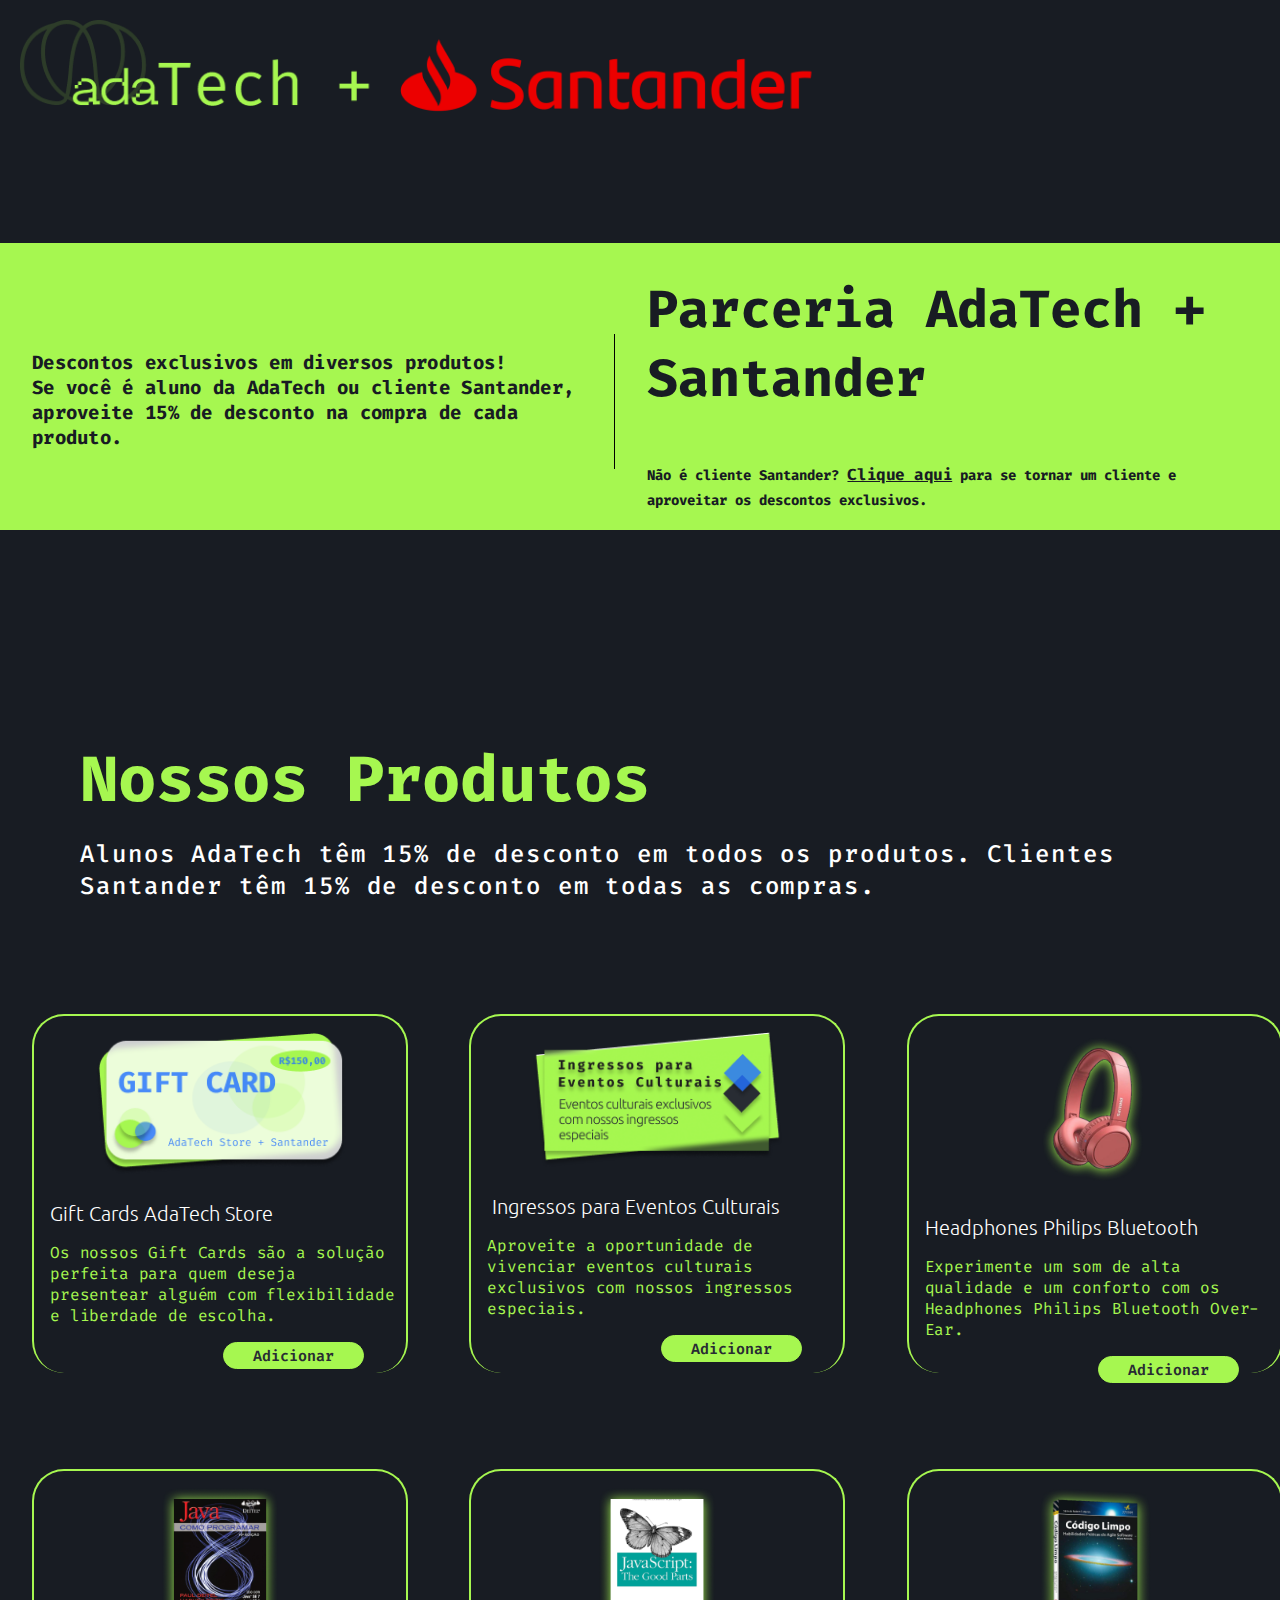
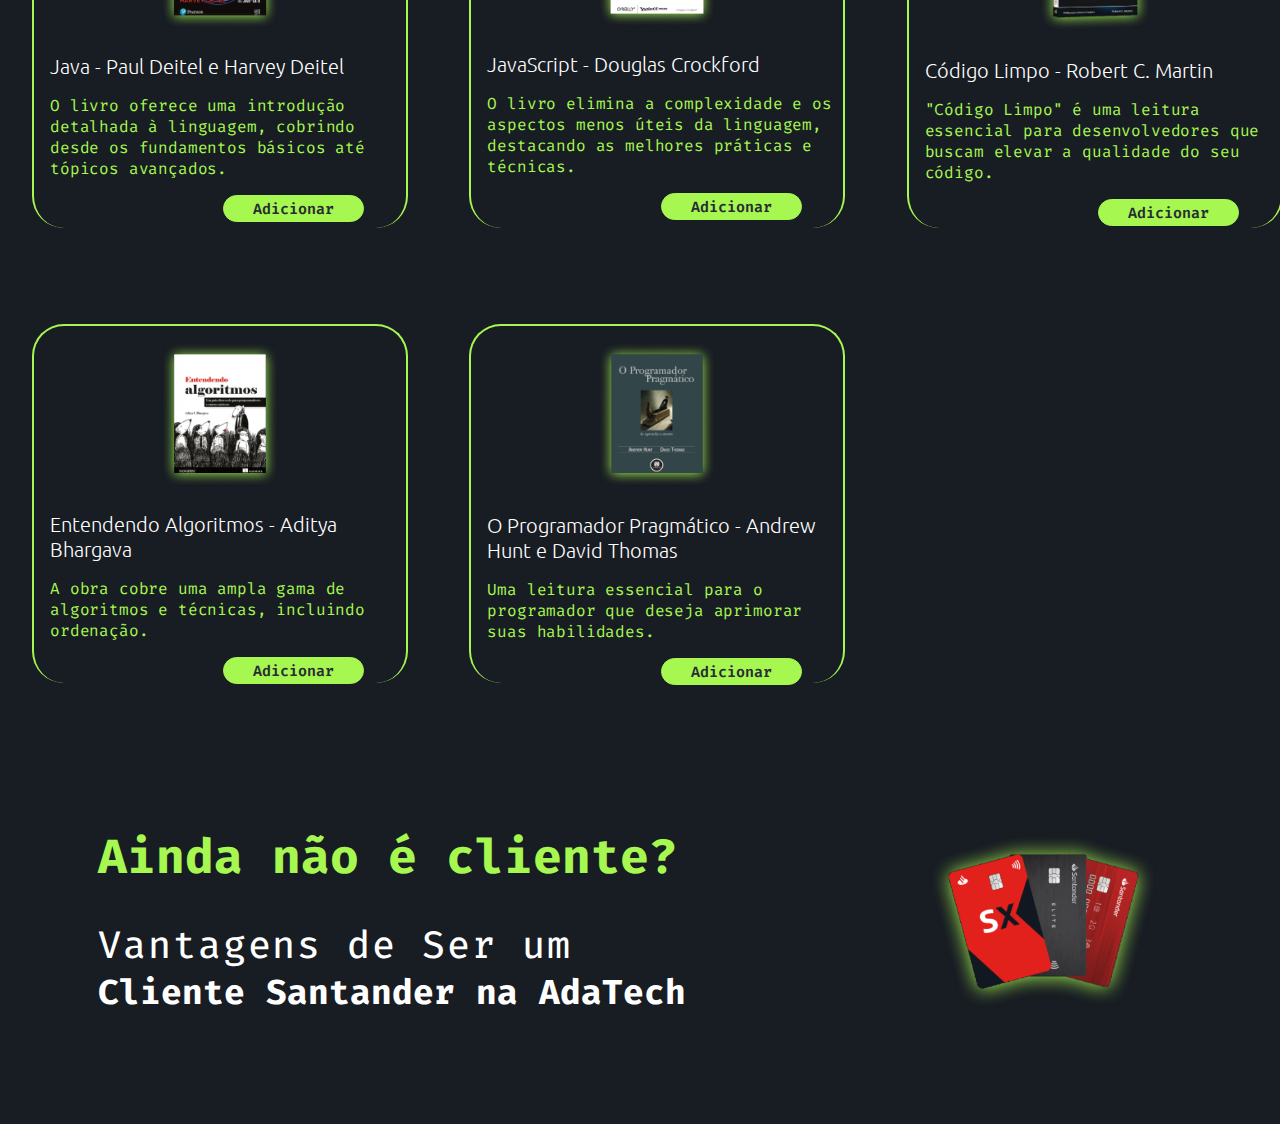
==== index.html @ 8dfbacac "confirmacao" ====
<!DOCTYPE html>
<html lang="pt-BR">

<head>
    <meta charset="UTF-8">
    <meta name="viewport" content="width=device-width, initial-scale=1.0">
    <title>Parceria AdaTech + Santander - Descontos Exclusivos</title>
    <link rel="stylesheet" href="css/reset.css">
    <link rel="stylesheet" href="css/style.css">
</head>

<body>
    <header>
        <div class="logo-capa">
            <img src="public/images/LogoAdaTech+Santander.png" alt="Logo AdaTech" class="logo">
        </div>

        <section class="intro">
            <div class="banner">
                <div class="banner-texto">
                    <div class="desconto">
                        <p>Descontos exclusivos em diversos produtos!<br>Se você é aluno da AdaTech ou cliente
                            Santander,
                            aproveite 15% de desconto na compra de cada produto.</p>
                    </div>
                    <div class="linha">
                        <img src="public/images/linha_banner.png" alt="Logo AdaTech" class="linha_preta">

                    </div>
                    <div class="parceria">
                        <div class="ada">
                            <h1>Parceria AdaTech + Santander</h1>
                        </div>

                        <div class="santander">
                            <span>
                                Não é cliente Santander? <a href="adesao.html">Clique aqui</a> para se tornar um cliente
                                e aproveitar os descontos exclusivos.
                            </span>
                        </div>
                    </div>
                </div>
            </div>
        </section>
    </header>

    <main>

        <div class="nossos_produtos">
            <strong>Nossos Produtos</strong>
            <p>Alunos AdaTech têm 15% de desconto em todos os produtos.
                Clientes Santander têm 15% de desconto em todas as compras.</p>
        </div>

        <section class="produtos">
            <article class="produto">
                <img src="public/images/giftcard.png" alt="Gift Card" class="giftcard">
                <h2>Gift Cards AdaTech Store</h2>
                <p>Os nossos Gift Cards são a solução perfeita para quem deseja presentear alguém com flexibilidade
                    e liberdade de escolha.</p>
                <div class="container">
                    <a href="giftcard.html" class="bnt-link">Adicionar</a>
                </div>
            </article>

            <article class="produto">
                <img src="public/images/ingresso.png" alt="Gift Card" class="giftcard">
                <h2> Ingressos para Eventos Culturais</h2>
                <p>Aproveite a oportunidade de vivenciar eventos culturais exclusivos com nossos ingressos especiais.
                </p>
                <div class="container">
                    <a href="ingresso.html" class="bnt-link">Adicionar</a>
                </div>
            </article>

            <article class="produto">
                <img src="public/images/headphone.png" alt="Gift Card" class="headphone">
                <h2>Headphones Philips Bluetooth</h2>
                <p>Experimente um som de alta qualidade e um conforto com os Headphones Philips Bluetooth
                    Over-Ear. </p>
                <div class="container">
                    <a href="headphones.html" class="bnt-link">Adicionar</a>
                </div>
            </article>

            <article class="produto">
                <img src="public/images/java-como-programar.png" alt="Gift Card" class="livro">
                <h2>Java - Paul Deitel e Harvey Deitel</h2>
                <p>O livro oferece uma introdução detalhada à linguagem, cobrindo desde os fundamentos básicos até
                    tópicos avançados.</p>
                <div class="container">
                    <a href="livros.html" class="bnt-link">Adicionar</a>
                </div>
            </article>

            <article class="produto">
                <img src="public/images/java-script.png" alt="Gift Card" class="livro">
                <h2>JavaScript - Douglas Crockford </h2>
                <p>O livro elimina a complexidade e os aspectos menos úteis da linguagem, destacando as melhores
                    práticas e técnicas.</p>
                <div class="container">
                    <a href="giftcard.html" class="bnt-link">Adicionar</a>
                </div>
            </article>

            <article class="produto">
                <img src="public/images/codigo-limpo.png" alt="Gift Card" class="livro">
                <h2>Código Limpo - Robert C. Martin</h2>
                <p>"Código Limpo" é uma leitura essencial para desenvolvedores que buscam elevar a qualidade do seu
                    código.</p>
                <div class="container">
                    <a href="giftcard.html" class="bnt-link">Adicionar</a>
                </div>
            </article>

            <article class="produto">
                <img src="public/images/entendendo-algoritimos.png" alt="Gift Card" class="livro">
                <h2>Entendendo Algoritmos - Aditya Bhargava </h2>
                <p>A obra cobre uma ampla gama de algoritmos e técnicas, incluindo ordenação.</p>
                <div class="container">
                    <a href="giftcard.html" class="bnt-link">Adicionar</a>
                </div>
            </article>

            <article class="produto">
                <img src="public/images/o-programador-pragmatico.png" alt="Gift Card" class="livro">
                <h2>O Programador Pragmático - Andrew Hunt e David Thomas </h2>
                <p>Uma leitura essencial para o programador que deseja aprimorar suas habilidades.</p>
                <div class="container">
                    <a href="giftcard.html" class="bnt-link">Adicionar</a>
                </div>
            </article>

        </section>

        <section class="cliente">
            <div class="vantagens">
                <h2>Ainda não é cliente?</h2>
                <p>Vantagens de Ser um</p>
                <strong>Cliente Santander na AdaTech</strong>
            </div>
            <div class="cartao">
                <img src="public/images/cartao.png" alt="Foto do Cartão Santander">

            </div>
            <!-- <div class="saiba-mais">
                <a href="cartaosantander.html" class="-cliente" aria-label="Saiba Mais">Saiba Mais</a>
            </div> -->
        </section>


    </main>


    <!-- <footer>
        <div class="logo-container">
            <img src="public/images/LogoFooter.png" alt="Logo AdaTech" class="logo">
        </div>
        
        <p>Copyright © 2024 AdaTech</p>
    </footer> -->
</body>

</html>
---- css/style.css ----
body {
    background: #181C23;
}

.logo-capa {
    display: flex;
    justify-content: flex-start;
    align-items: center;
    padding: 20px;
}

.logo-capa img {
    width: 65%;
    height: auto;
}

.intro {
    display: flex;
    justify-content: center;
    align-items: center;
    padding-top: 6rem;

}

.banner {
    background-image: url(../public/images/FundoBanner.png);
    height: 287px;
    background-size: cover;
    background-position: center;
    margin-bottom: 3rem;

}

.linha {
    display: flex;
    justify-content: center;
    align-items: center;
    margin-top: 1rem;
}


.banner-texto {
    display: flex;
    justify-content: center;
    align-items: center;
    margin: 2rem;
    gap: 2rem;
}

header p {
    color: #181C23;
    font-family: "Fira Code", sans-serif;
    font-size: clamp(6px, 5vw + 1px, 19px);
    font-style: normal;
    font-weight: 700;
    line-height: 1.3;
    letter-spacing: 0.3px;
    width: 550px;
    height: 84px;
}

.parceria {
    display: flex;
    flex-direction: column;
    gap: 3rem;
}


h1 {
    width: 561px;
    color: #181C23;
    font-family: "Fira Code";
    font-size: clamp(40px, 4vw + 1px, 58px);
    font-style: normal;
    font-weight: 700;
    line-height: normal;

}

 header span {
    color: #181C23;
    font-family: "Fira Code", sans-serif;
    font-style: normal;
    font-weight: 700;
    font-size: clamp(14px, 1.5vw, 1px);
    margin-bottom: 2rem;
}

header a {
    width: 693px;
    height: 21px;
    color: #181C23;
    font-family: "Fira Code", sans-serif;
    font-size: clamp(16px, 3vw, 16px);
    font-style: normal;
    font-weight: 700;
    line-height: 1.2;
    letter-spacing: -0.48px;
}

.nossos_produtos {
    display: flex;
    flex-direction: column;
    gap: 1rem;
    margin-top: 5rem;
    padding: 5rem;
}

strong {
    color: #A6F750;
    font-family: "Fira Code", sans-serif;
    font-size: clamp(56px, 5vw, 64px);
    /* Adapta o tamanho da fonte entre 32px e 64px */
    font-style: normal;
    font-weight: 700;
    line-height: normal;
}

main p {
    color: #FFF;
    font-family: "Fira Code", sans-serif;
    font-size: clamp(23px, 2.5vw, 24px);
    /* Adapta o tamanho da fonte entre 16px e 24px */
    font-style: normal;
    font-weight: 500;
    line-height: normal;
    letter-spacing: clamp(0.8px, 0.3vw, 1.92px);
    /* Adapta o espaçamento entre letras */
}



.produtos {
    display: grid;
    grid-template-columns: repeat(auto-fit, minmax(300px, 1fr));
    /* Ajusta o número de colunas com base no tamanho da tela */
    gap: 6rem;
    /* Espaçamento entre os itens */
    padding: 2rem;
}


.produto {
    display: flex;
    flex-direction: column;
    gap: 1rem;
    width: 376px;
    height: 359px;
    border-radius: 32px;
    border-top: 2px solid #A6F750;
    border-right: 2px solid #A6F750;
    border-left: 2px solid #A6F750;
    background: linear-gradient(0deg, rgba(40, 44, 51, 0.00) 0%, rgba(40, 44, 51, 0.00) 100%);
    padding: 1rem;
}

.produto img.giftcard {
    width: 251px;
    height: auto;
    display: block;
    margin: 0 auto;
    /* Centraliza a imagem horizontalmente */
    margin-bottom: 0.6rem;
    /* Espaçamento abaixo do título */

}

.produto img.headphone {
    width: 118px;
    height: 167px;
    display: block;
    margin: 0 auto;
    margin-bottom: 0.6rem;
    box-shadow: #A6F750;

}

.produto img.livro {
    width: 118px;
    height: 145px;
    display: block;
    margin: 0 auto;
    margin-bottom: 0.6rem;
    box-shadow: #A6F750;

}

.produto h2 {
    color: #FFF;
    font-family: "Ubuntu", sans-serif;
    font-size: 20px;
    font-style: normal;
    font-weight: 300;
    line-height: normal;
    text-align: left;
    /* Alinha o título à esquerda */

}

.produto p {
    width: 346px;
    color: #A6F750;
    font-family: "Fira Code";
    font-size: 16px;
    font-style: normal;
    font-weight: 400;
    line-height: normal;
    letter-spacing: -0.16px;
    margin: 0;
    /* Remove margens padrão que podem afetar o alinhamento */
}

.container {
    display: flex;
    justify-content: flex-end;
    /* Alinha o botão à direita */
}

.bnt-link {
    display: inline-block;
    width: 141px;
    height: 27px;
    border-radius: 27px;
    border: 1px solid #A6F750;
    background-color: #A6F750;
    color: #282C33;
    text-align: center;
    text-decoration: none;
    font-family: "Fira Code", sans-serif;
    font-size: 15px;
    font-style: normal;
    font-weight: 600;
    line-height: 27px;
    cursor: pointer;
    transition: background-color 0.3s ease, color 0.3s ease;
    margin-right: 1.6rem;
    /* Espaçamento à direita do botão */
}

.bnt-link:hover {
    background-color: #00000000;
    color: #FFF;
}

.cliente {
    display: flex;
    justify-content: center;
    align-items: center;
    padding: 6rem;
    gap: 14rem;
}

.vantagens {
    display: flex;
    flex-direction: column;
    
}

.vantagens h2 {
    color: #A6F750;
    font-family: "Fira Code", sans-serif;
    font-size: clamp(32px, 5vw, 48px); /* Ajuste de acordo com suas necessidades */
    font-style: normal;
    font-weight: 700;
    line-height: normal;
    margin-bottom: 2rem;
}

.vantagens p {
    color: #FFF;
    font-family: "Fira Code", sans-serif;
    font-size: clamp(18px, 3vw, 44px); /* Ajuste de acordo com suas necessidades */
    font-style: normal;
    font-weight: 450;
    line-height: normal;
}

.vantagens strong {
    color: #FFF;
    font-family: "Fira Code", sans-serif;
    font-size: clamp(18px, 2.7vw, 48px); /* Ajuste de acordo com suas necessidades */
    font-style: normal;
    font-weight: 700;
    line-height: normal;
}
.cartao {
    width: 25%;
}

/* Estilos para tablets */
@media (min-width: 768px) and (max-width: 1024px) {
    .logo-capa img {
        width: 100%;
    }

    .banner {
        height: 200px;
    }

    .banner-texto {
        margin: 1rem;
    }

    .parceria {
        display: flex;
        flex-direction: column;
        gap: 1rem;
    }


    header p {

        font-size: clamp(6px, 5vw + 1px, 16px);
        width: 250px;
        margin-bottom: 4rem;

    }


    h1 {
        width: 390px;

    }

    header span {
        color: #181C23;
        font-family: "Fira Code", sans-serif;
        font-style: normal;
        font-weight: 700;
        font-size: clamp(12px, 1.5vw, 1px);
        margin-bottom: -1rem;
    }

    header a {
        width: 693px;
        height: 21px;
        color: #181C23;
        font-family: "Fira Code", sans-serif;
        font-size: clamp(16px, 3vw, 16px);
        font-style: normal;
        font-weight: 700;
        line-height: 1.2;
        letter-spacing: -0.48px;

    }

}

/* Estilos para celulares */
@media (max-width: 767px) {
    .logo-capa {
        padding: 20px;
        flex-direction: column;
        align-items: center;
    }

    .logo-capa img {
        width: 100%;
        margin-top: 2rem;
    }

    .intro {
        padding-top: 2rem;
    }

    .banner {
        height: 530px;
    }

    .linha {
        display: none;
    }

    .banner-texto {
        display: flex;
        flex-direction: column;
        gap: 2rem;
    }

    header p {
        width: 100%;
        height: auto;
    }

    h1 {
        width: 100%;
    }

    .nossos_produtos {
        padding: 2rem;
    }

    .produto {
        margin-left: -1.6rem;
    }

    strong {
        width: 200px;
    }

    main p {
        width: 300px;

    }


}
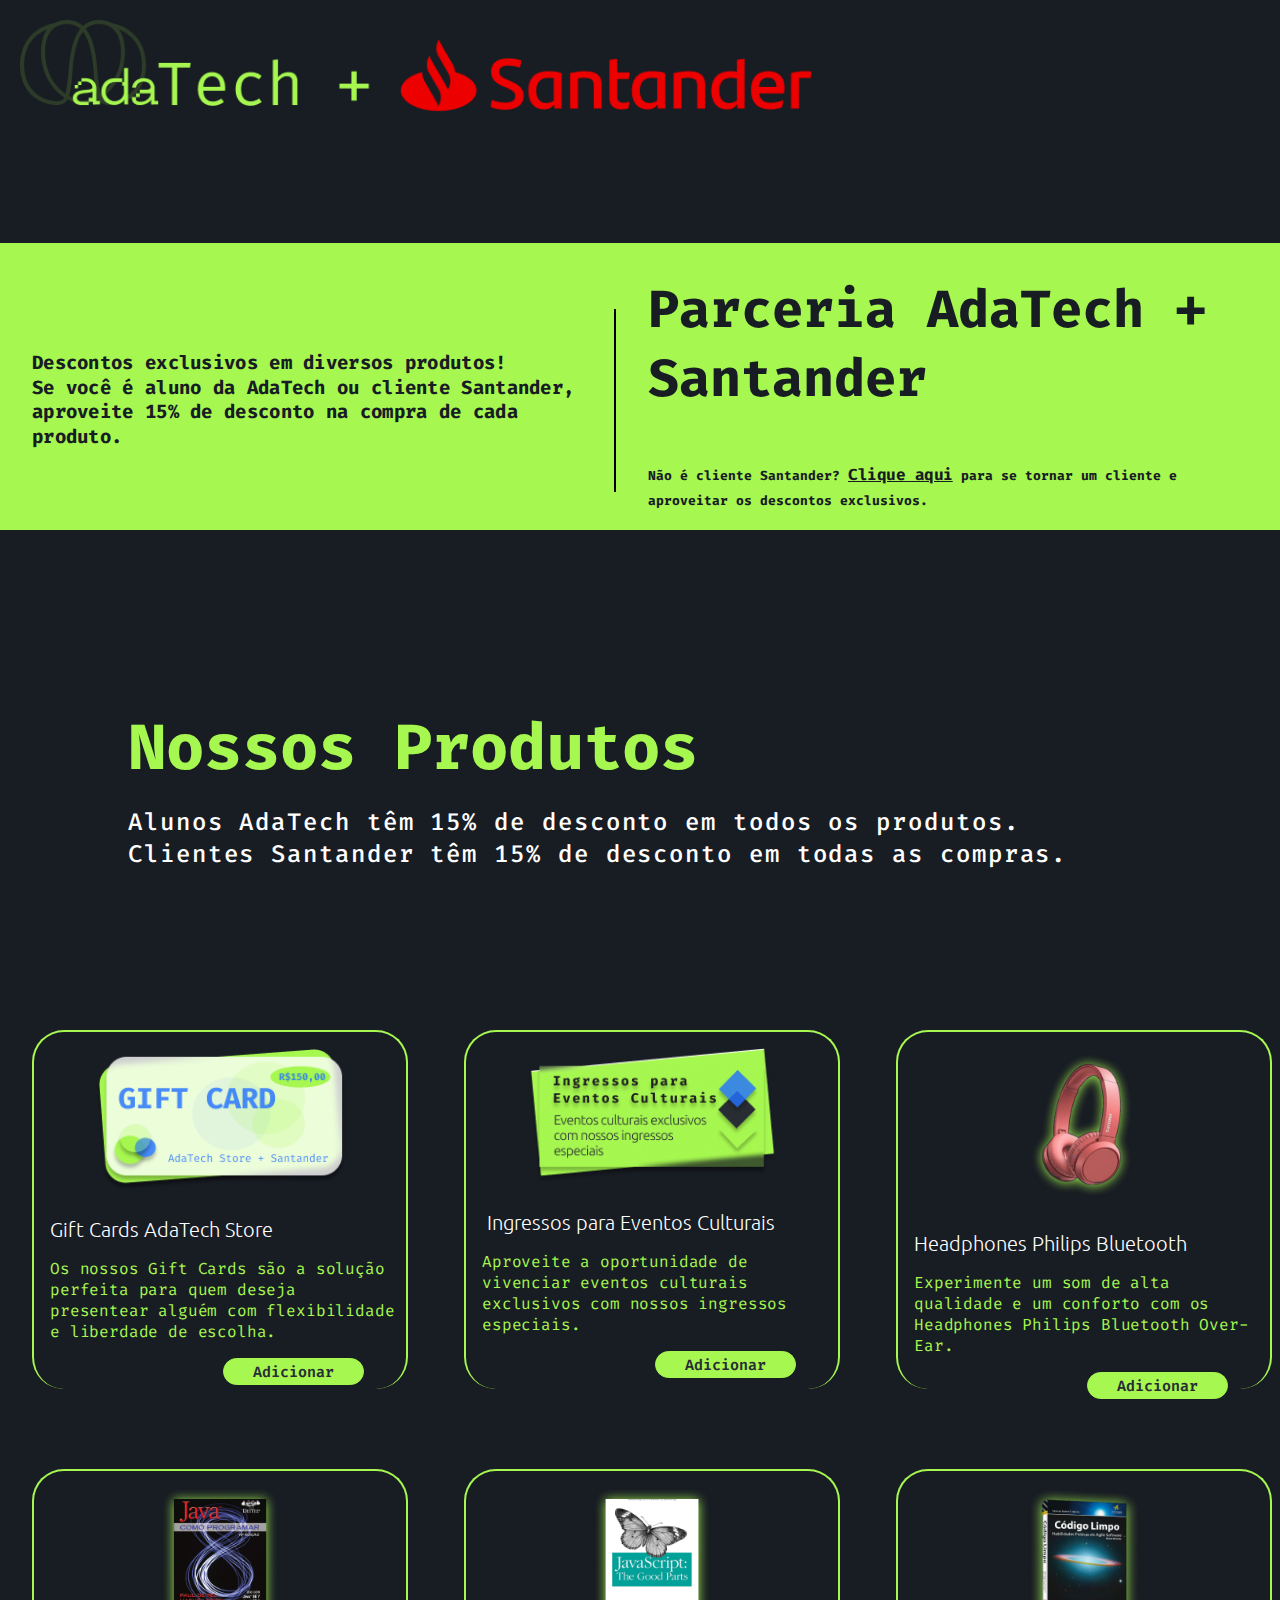
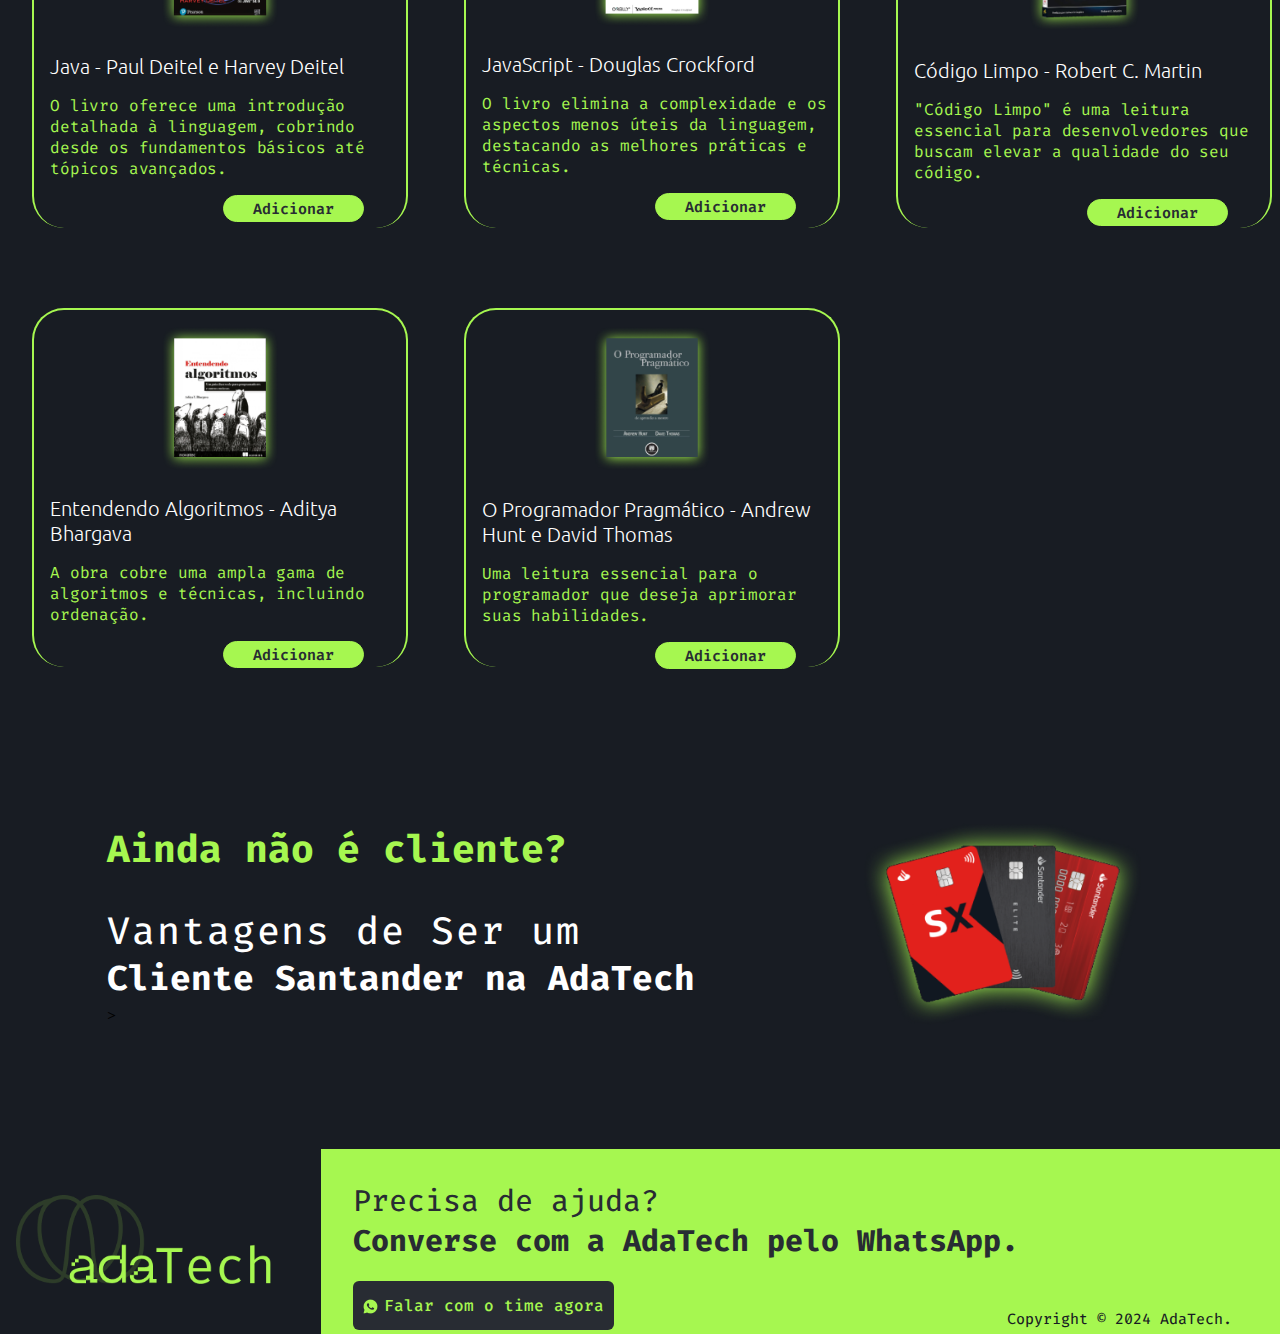
==== commit 2700d121: "footer" ====
--- a/index.html
+++ b/index.html
@@ -137,28 +137,40 @@
             <div class="vantagens">
                 <h2>Ainda não é cliente?</h2>
                 <p>Vantagens de Ser um</p>
-                <strong>Cliente Santander na AdaTech</strong>
+                <span>Cliente Santander na AdaTech</span>>
             </div>
             <div class="cartao">
                 <img src="public/images/cartao.png" alt="Foto do Cartão Santander">
-
             </div>
-            <!-- <div class="saiba-mais">
-                <a href="cartaosantander.html" class="-cliente" aria-label="Saiba Mais">Saiba Mais</a>
-            </div> -->
         </section>
 
 
     </main>
 
 
-    <!-- <footer>
-        <div class="logo-container">
-            <img src="public/images/LogoFooter.png" alt="Logo AdaTech" class="logo">
+    <footer>
+        <div class="container-footer">
+            <div class="logo">
+                <img src="public/images/LogoFooter.png" alt="Logo da AdaTech">
+            </div>
+            <div class="contato">
+                <aside>
+                    <p>Precisa de ajuda?</p>
+                    <strong>Converse com a AdaTech pelo WhatsApp.</strong>
+                </aside>
+                <div class="copyright">
+    <div class="btn-contato">
+        <i>
+            <img src="public/images/whatsapp.png" alt="WhatsApp">
+        </i>
+        Falar com o time agora
+    </div>
+    <p>Copyright © 2024 AdaTech.</p>
+</div>
+
+            </div>
         </div>
-        
-        <p>Copyright © 2024 AdaTech</p>
-    </footer> -->
+    </footer>
 </body>
 
 </html>--- a/css/style.css
+++ b/css/style.css
@@ -24,6 +24,7 @@
 
 .banner {
     background-image: url(../public/images/FundoBanner.png);
+    width: 100%;
     height: 287px;
     background-size: cover;
     background-position: center;
@@ -77,13 +78,12 @@
 
 }
 
- header span {
+header span {
     color: #181C23;
     font-family: "Fira Code", sans-serif;
     font-style: normal;
     font-weight: 700;
-    font-size: clamp(14px, 1.5vw, 1px);
-    margin-bottom: 2rem;
+    font-size: clamp(13px, 1.5vw, 1px);
 }
 
 header a {
@@ -91,7 +91,7 @@
     height: 21px;
     color: #181C23;
     font-family: "Fira Code", sans-serif;
-    font-size: clamp(16px, 3vw, 16px);
+    font-size: clamp(16px, 3vw, 14px);
     font-style: normal;
     font-weight: 700;
     line-height: 1.2;
@@ -101,9 +101,9 @@
 .nossos_produtos {
     display: flex;
     flex-direction: column;
+    width: 1278px;
     gap: 1rem;
-    margin-top: 5rem;
-    padding: 5rem;
+    padding: 8rem;
 }
 
 strong {
@@ -117,6 +117,7 @@
 }
 
 main p {
+
     color: #FFF;
     font-family: "Fira Code", sans-serif;
     font-size: clamp(23px, 2.5vw, 24px);
@@ -133,10 +134,10 @@
 .produtos {
     display: grid;
     grid-template-columns: repeat(auto-fit, minmax(300px, 1fr));
-    /* Ajusta o número de colunas com base no tamanho da tela */
-    gap: 6rem;
-    /* Espaçamento entre os itens */
+    gap: 5rem;
     padding: 2rem;
+    max-width: 1440px; /* Define uma largura máxima para a grid */
+    margin: 0 auto; /* Centraliza a grid horizontalmente */
 }
 
 
@@ -247,19 +248,20 @@
     justify-content: center;
     align-items: center;
     padding: 6rem;
-    gap: 14rem;
+    gap: 9rem;
 }
 
 .vantagens {
     display: flex;
     flex-direction: column;
-    
+
 }
 
 .vantagens h2 {
+    width: 473px;
     color: #A6F750;
     font-family: "Fira Code", sans-serif;
-    font-size: clamp(32px, 5vw, 48px); /* Ajuste de acordo com suas necessidades */
+    font-size: clamp(9px, 8vw, 38px);
     font-style: normal;
     font-weight: 700;
     line-height: normal;
@@ -269,23 +271,110 @@
 .vantagens p {
     color: #FFF;
     font-family: "Fira Code", sans-serif;
-    font-size: clamp(18px, 3vw, 44px); /* Ajuste de acordo com suas necessidades */
+    font-size: clamp(23px, 3vw, 44px);
     font-style: normal;
     font-weight: 450;
     line-height: normal;
 }
 
-.vantagens strong {
+.vantagens span {
     color: #FFF;
     font-family: "Fira Code", sans-serif;
-    font-size: clamp(18px, 2.7vw, 48px); /* Ajuste de acordo com suas necessidades */
-    font-style: normal;
-    font-weight: 700;
-    line-height: normal;
-}
-.cartao {
-    width: 25%;
-}
+    font-size: clamp(28px, 2.7vw, 48px);
+    font-style: normal;
+    font-weight: 700;
+    line-height: normal;
+}
+
+.cartao img {
+    width: 334px;
+    height: 253px;
+}
+
+.container-footer {
+    display: flex;
+    justify-content: center;
+    align-items: center;
+}
+
+.logo img {
+    width: 321px;
+    height: 121px;
+    padding: 1rem;
+
+}
+
+.contato {
+    display: flex;
+    flex-direction: column;
+    width: 100%;
+    height: 185px;
+    background: #A6F750;
+    padding: 2rem;
+}
+
+.contato p {
+    color: #282C33;
+    font-family: "Fira Code";
+    font-weight: 450;
+    line-height: normal;
+    font-size: clamp(18px, 3vw, 30px);
+}
+
+
+.contato strong {
+    color: #282C33;
+    font-family: "Fira Code";
+    font-weight: 700;
+    line-height: normal;
+    font-size: clamp(18px, 2.5vw, 30px);
+}
+
+
+.copyright {
+    display: flex;
+    justify-content: space-between;
+    color: var(--color-black);
+}
+
+.copyright p {
+    font-size: 15px;
+    color: #181C23;
+    margin-top: 3rem;
+    margin-right: 1rem;
+
+}
+
+.btn-contato {
+    height: 49px;
+    background-color: #282C33;
+    display: flex;
+    align-items: center;
+    justify-content: center;
+    border-radius: 6px;
+    padding: 10px;
+    cursor: pointer;
+    margin-top: 20px;
+    color: #A6F750;
+    font-family: "Fira Code";
+    font-size: clamp(14px, 2.5vw, 16px);
+    font-style: normal;
+    font-weight: 500;
+    line-height: normal;
+}
+
+.btn-contato:hover {
+    border: 2px solid var(--color-black);
+    background-color: var(--color-green);
+    color: var(--color-black);
+}
+
+.btn-contato i {
+    width: 15px;
+    height: 15px;
+    margin-right: 6px;
+}
+
 
 /* Estilos para tablets */
 @media (min-width: 768px) and (max-width: 1024px) {
@@ -294,7 +383,7 @@
     }
 
     .banner {
-        height: 200px;
+        height: 230px;
     }
 
     .banner-texto {
@@ -313,13 +402,10 @@
         font-size: clamp(6px, 5vw + 1px, 16px);
         width: 250px;
         margin-bottom: 4rem;
-
-    }
-
+    }
 
     h1 {
         width: 390px;
-
     }
 
     header span {
@@ -344,6 +430,19 @@
 
     }
 
+    .nossos_produtos {
+        width: 878px;
+    }
+
+    .cliente {
+        gap: 2rem;
+    }
+
+    .cartao img {
+        width: 304px;
+        height: 253px;
+    }
+
 }
 
 /* Estilos para celulares */
@@ -387,6 +486,7 @@
     }
 
     .nossos_produtos {
+        width: 20px;
         padding: 2rem;
     }
 
@@ -394,14 +494,91 @@
         margin-left: -1.6rem;
     }
 
-    strong {
-        width: 200px;
-    }
-
     main p {
         width: 300px;
-
-    }
-
+    }
+
+    .cliente {
+        display: flex;
+        flex-direction: column;
+        align-items: center;
+        justify-content: center;
+    }
+
+    .vantagens {
+        display: flex;
+        flex-direction: column;
+        align-items: center;
+        justify-content: center;
+        /* Alinhamento vertical */
+        text-align: center;
+
+        padding: 0 5%;
+        /* Adiciona espaçamento nas laterais */
+        box-sizing: border-box;
+        /* Garante que o padding seja incluído na largura total */
+    }
+
+    .vantagens h2 {
+        width: 100%;
+        word-wrap: break-word;
+        /* Quebra o texto longo em várias linhas se necessário */
+    }
+
+    .vantagens p,
+    .vantagens span {
+        margin: 10px;
+        /* Espaçamento entre os elementos */
+
+    }
+
+    .cartao {
+        text-align: center;
+    }
+
+    .cartao img {
+        max-width: 100%;
+        height: auto;
+    }
+
+    .logo {
+       display: flex;
+       justify-content: center;
+       align-items: center;
+       margin-left: 2rem;
+    }
+
+    .logo img {
+        width: 100%;
+        height: 141px;
+        padding: 1rem;
+    
+    }
+
+    .container-footer {
+        display: flex;
+        flex-direction: column;
+        width: 100%;
+    }
+
+    .contato {
+        display: flex;
+        flex-direction: column;
+        width: 100%;
+        height: 275px;
+        background: #A6F750;
+        padding: 2rem;
+        
+    }
+    
+    .btn-contato {
+        width: 250px;
+        
+    }
+
+    .copyright{
+        display: flex;
+        flex-direction: column;
+    }
 
 }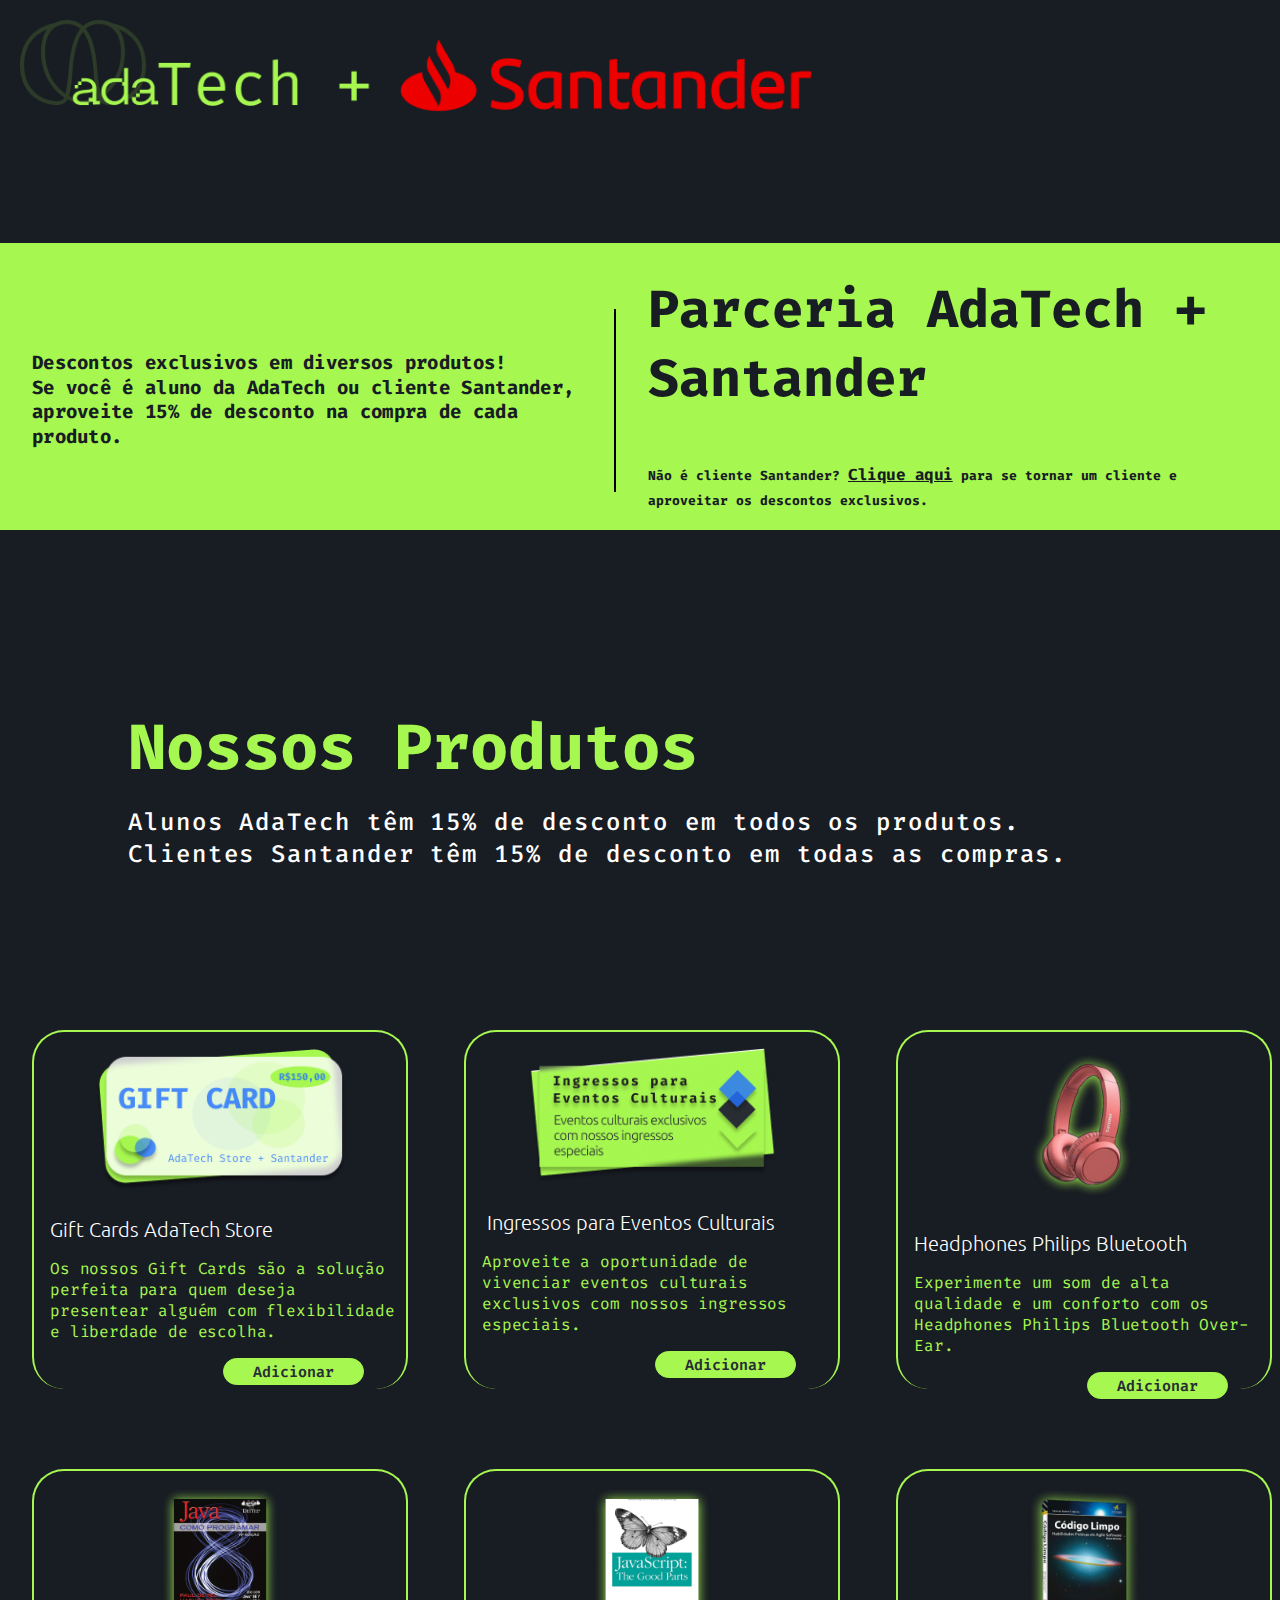
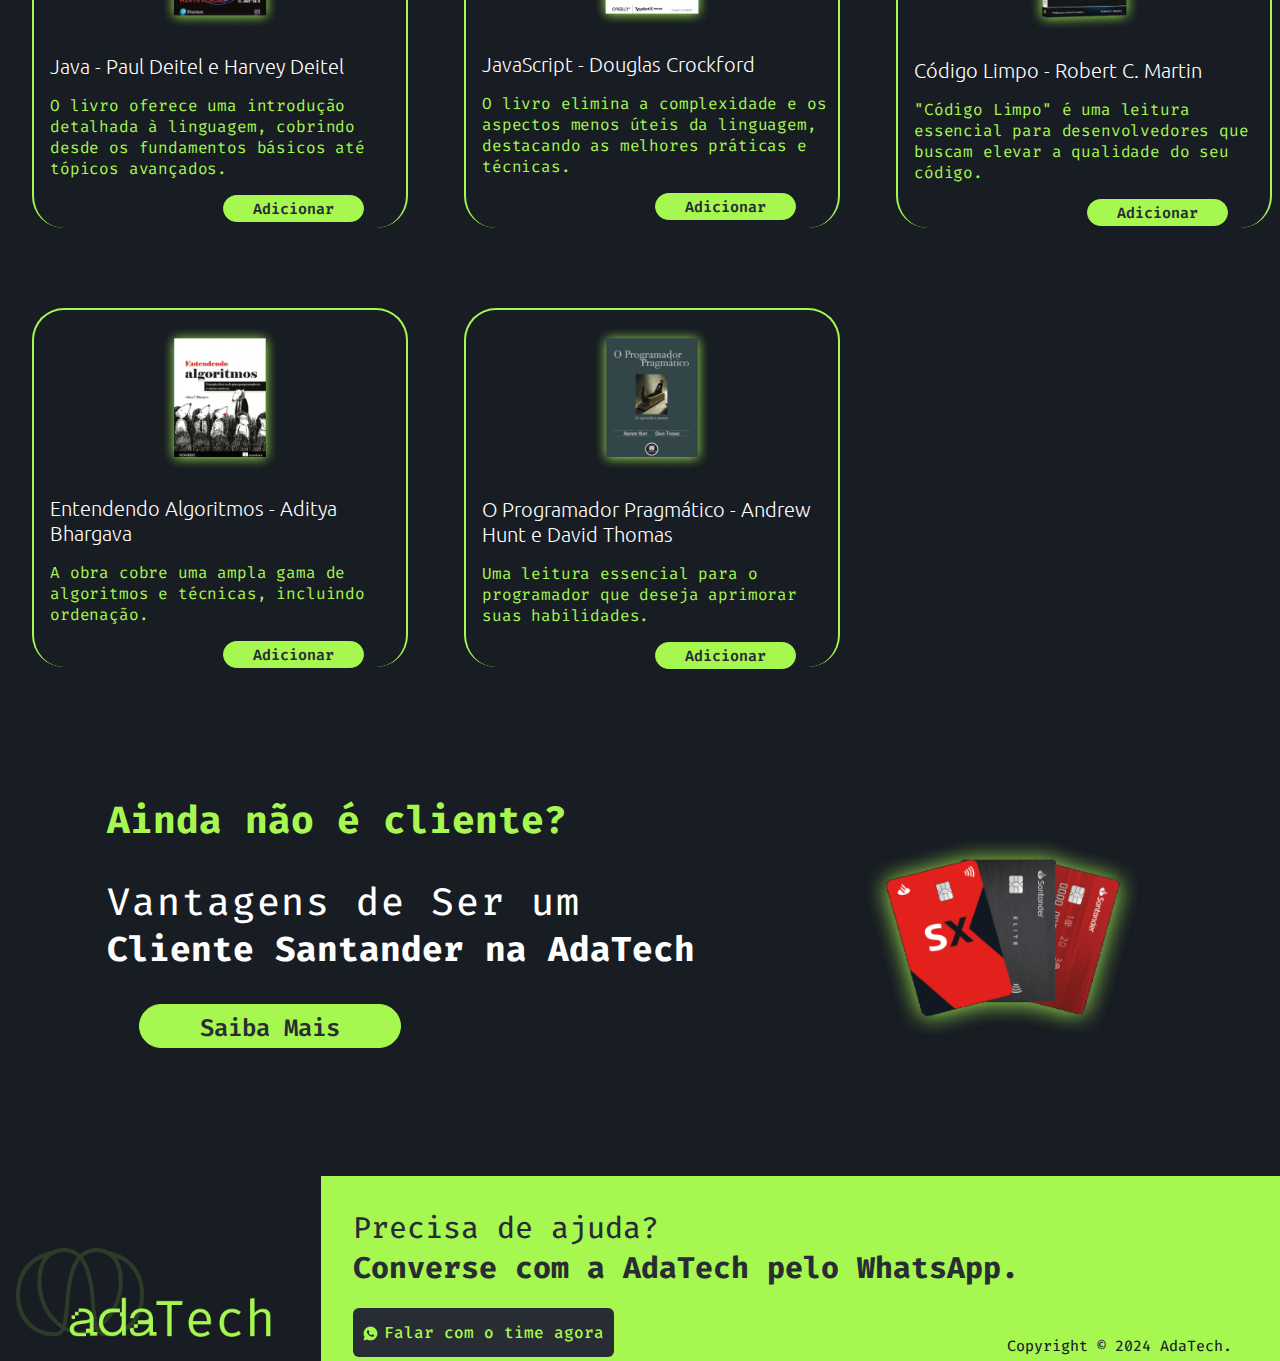
==== commit bd2698ee: "footer" ====
--- a/index.html
+++ b/index.html
@@ -14,7 +14,6 @@
         <div class="logo-capa">
             <img src="public/images/LogoAdaTech+Santander.png" alt="Logo AdaTech" class="logo">
         </div>
-
         <section class="intro">
             <div class="banner">
                 <div class="banner-texto">
@@ -25,13 +24,11 @@
                     </div>
                     <div class="linha">
                         <img src="public/images/linha_banner.png" alt="Logo AdaTech" class="linha_preta">
-
                     </div>
                     <div class="parceria">
                         <div class="ada">
                             <h1>Parceria AdaTech + Santander</h1>
                         </div>
-
                         <div class="santander">
                             <span>
                                 Não é cliente Santander? <a href="adesao.html">Clique aqui</a> para se tornar um cliente
@@ -43,15 +40,12 @@
             </div>
         </section>
     </header>
-
     <main>
-
         <div class="nossos_produtos">
             <strong>Nossos Produtos</strong>
             <p>Alunos AdaTech têm 15% de desconto em todos os produtos.
                 Clientes Santander têm 15% de desconto em todas as compras.</p>
         </div>
-
         <section class="produtos">
             <article class="produto">
                 <img src="public/images/giftcard.png" alt="Gift Card" class="giftcard">
@@ -62,7 +56,6 @@
                     <a href="giftcard.html" class="bnt-link">Adicionar</a>
                 </div>
             </article>
-
             <article class="produto">
                 <img src="public/images/ingresso.png" alt="Gift Card" class="giftcard">
                 <h2> Ingressos para Eventos Culturais</h2>
@@ -72,7 +65,6 @@
                     <a href="ingresso.html" class="bnt-link">Adicionar</a>
                 </div>
             </article>
-
             <article class="produto">
                 <img src="public/images/headphone.png" alt="Gift Card" class="headphone">
                 <h2>Headphones Philips Bluetooth</h2>
@@ -82,7 +74,6 @@
                     <a href="headphones.html" class="bnt-link">Adicionar</a>
                 </div>
             </article>
-
             <article class="produto">
                 <img src="public/images/java-como-programar.png" alt="Gift Card" class="livro">
                 <h2>Java - Paul Deitel e Harvey Deitel</h2>
@@ -92,7 +83,6 @@
                     <a href="livros.html" class="bnt-link">Adicionar</a>
                 </div>
             </article>
-
             <article class="produto">
                 <img src="public/images/java-script.png" alt="Gift Card" class="livro">
                 <h2>JavaScript - Douglas Crockford </h2>
@@ -102,7 +92,6 @@
                     <a href="giftcard.html" class="bnt-link">Adicionar</a>
                 </div>
             </article>
-
             <article class="produto">
                 <img src="public/images/codigo-limpo.png" alt="Gift Card" class="livro">
                 <h2>Código Limpo - Robert C. Martin</h2>
@@ -112,7 +101,6 @@
                     <a href="giftcard.html" class="bnt-link">Adicionar</a>
                 </div>
             </article>
-
             <article class="produto">
                 <img src="public/images/entendendo-algoritimos.png" alt="Gift Card" class="livro">
                 <h2>Entendendo Algoritmos - Aditya Bhargava </h2>
@@ -121,7 +109,6 @@
                     <a href="giftcard.html" class="bnt-link">Adicionar</a>
                 </div>
             </article>
-
             <article class="produto">
                 <img src="public/images/o-programador-pragmatico.png" alt="Gift Card" class="livro">
                 <h2>O Programador Pragmático - Andrew Hunt e David Thomas </h2>
@@ -130,24 +117,24 @@
                     <a href="giftcard.html" class="bnt-link">Adicionar</a>
                 </div>
             </article>
-
         </section>
-
         <section class="cliente">
             <div class="vantagens">
                 <h2>Ainda não é cliente?</h2>
                 <p>Vantagens de Ser um</p>
-                <span>Cliente Santander na AdaTech</span>>
+                <span>Cliente Santander na AdaTech</span>
+                <div class="saiba-mais">
+                    <a href="cliente.html" class="bnt-saiba">Saiba Mais</a>
+                </div>
             </div>
             <div class="cartao">
                 <img src="public/images/cartao.png" alt="Foto do Cartão Santander">
             </div>
+
+            
         </section>
-
-
+        
     </main>
-
-
     <footer>
         <div class="container-footer">
             <div class="logo">
@@ -159,15 +146,14 @@
                     <strong>Converse com a AdaTech pelo WhatsApp.</strong>
                 </aside>
                 <div class="copyright">
-    <div class="btn-contato">
-        <i>
-            <img src="public/images/whatsapp.png" alt="WhatsApp">
-        </i>
-        Falar com o time agora
-    </div>
-    <p>Copyright © 2024 AdaTech.</p>
-</div>
-
+                    <div class="btn-contato">
+                        <i>
+                            <img src="public/images/whatsapp.png" alt="WhatsApp">
+                        </i>
+                        Falar com o time agora
+                    </div>
+                    <p>Copyright © 2024 AdaTech.</p>
+                </div>
             </div>
         </div>
     </footer>
--- a/css/style.css
+++ b/css/style.css
@@ -136,8 +136,10 @@
     grid-template-columns: repeat(auto-fit, minmax(300px, 1fr));
     gap: 5rem;
     padding: 2rem;
-    max-width: 1440px; /* Define uma largura máxima para a grid */
-    margin: 0 auto; /* Centraliza a grid horizontalmente */
+    max-width: 1440px;
+    /* Define uma largura máxima para a grid */
+    margin: 0 auto;
+    /* Centraliza a grid horizontalmente */
 }
 
 
@@ -291,6 +293,36 @@
     height: 253px;
 }
 
+.bnt-saiba {
+    display: inline-block; 
+    width: 262px;
+    height: 44px;
+    border-radius: 27px;
+    border: 1px solid #A6F750;
+    background: #A6F750;
+    text-align: center; 
+    color: #282C33;
+    font-family: "Fira Code"; 
+    font-size: 24px; 
+    font-style: normal; 
+    font-weight: 600;
+    line-height: normal; 
+    text-decoration: none;
+    cursor: pointer;
+    transition: background-color 0.3s ease, color 0.3s ease;
+    margin-right: 1.6rem;
+    margin: 2rem;
+    padding: 0.4rem;
+    
+}
+
+.bnt-saiba:hover {
+    background-color: transparent; 
+    color: #FFF;
+}
+
+
+
 .container-footer {
     display: flex;
     justify-content: center;
@@ -301,6 +333,7 @@
     width: 321px;
     height: 121px;
     padding: 1rem;
+    margin-top: 3.3rem;
 
 }
 
@@ -542,17 +575,17 @@
     }
 
     .logo {
-       display: flex;
-       justify-content: center;
-       align-items: center;
-       margin-left: 2rem;
+        display: flex;
+        justify-content: center;
+        align-items: center;
+        margin-left: 2rem;
     }
 
     .logo img {
         width: 100%;
         height: 141px;
         padding: 1rem;
-    
+
     }
 
     .container-footer {
@@ -568,15 +601,15 @@
         height: 275px;
         background: #A6F750;
         padding: 2rem;
-        
-    }
-    
+
+    }
+
     .btn-contato {
         width: 250px;
-        
-    }
-
-    .copyright{
+
+    }
+
+    .copyright {
         display: flex;
         flex-direction: column;
     }
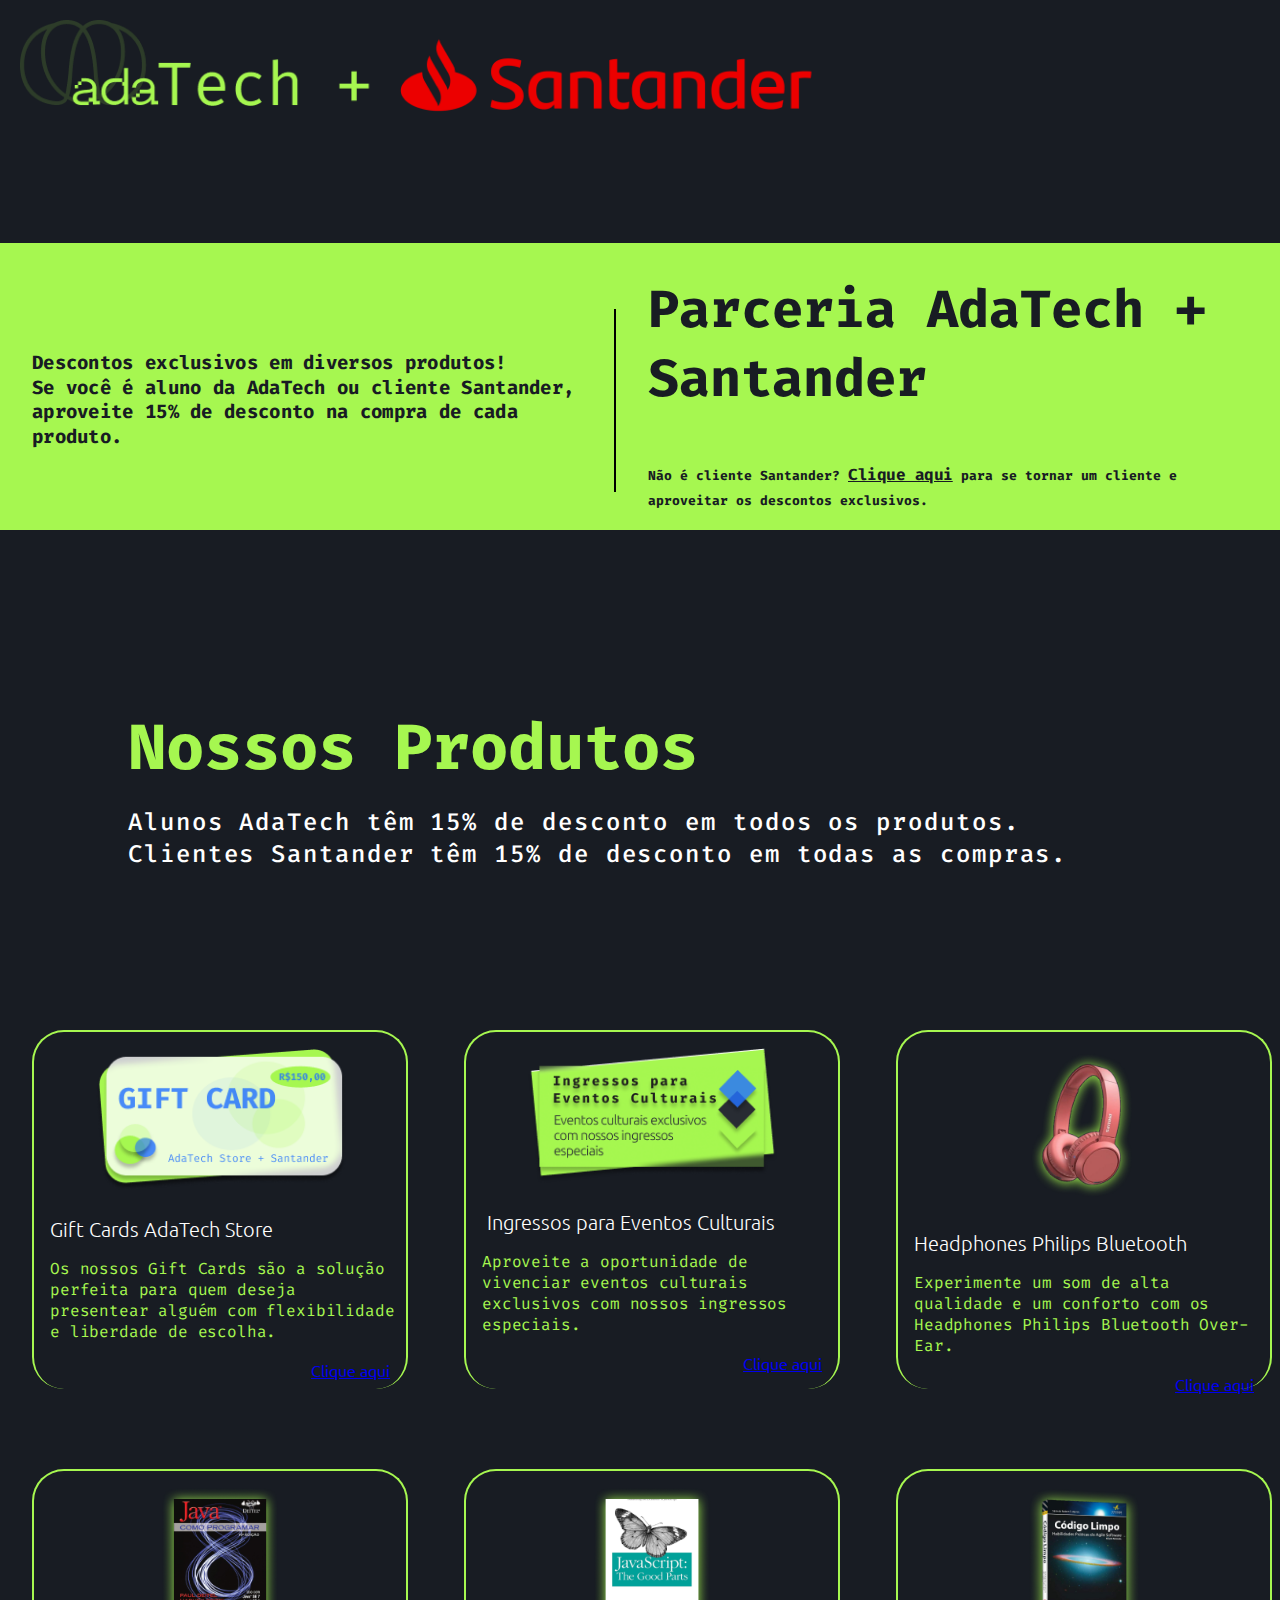
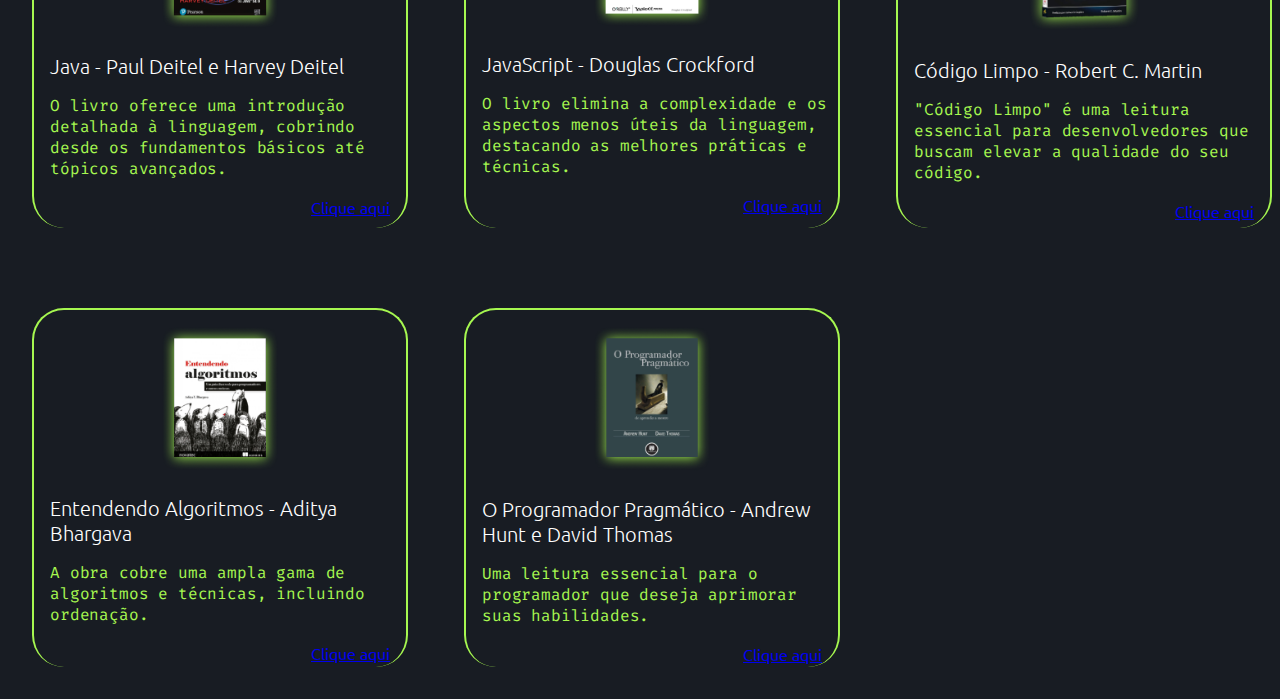
==== commit b61469a4: "Livro Java finalizado" ====
--- a/index.html
+++ b/index.html
@@ -14,6 +14,7 @@
         <div class="logo-capa">
             <img src="public/images/LogoAdaTech+Santander.png" alt="Logo AdaTech" class="logo">
         </div>
+
         <section class="intro">
             <div class="banner">
                 <div class="banner-texto">
@@ -24,11 +25,13 @@
                     </div>
                     <div class="linha">
                         <img src="public/images/linha_banner.png" alt="Logo AdaTech" class="linha_preta">
+
                     </div>
                     <div class="parceria">
                         <div class="ada">
                             <h1>Parceria AdaTech + Santander</h1>
                         </div>
+
                         <div class="santander">
                             <span>
                                 Não é cliente Santander? <a href="adesao.html">Clique aqui</a> para se tornar um cliente
@@ -40,12 +43,15 @@
             </div>
         </section>
     </header>
+
     <main>
+
         <div class="nossos_produtos">
             <strong>Nossos Produtos</strong>
             <p>Alunos AdaTech têm 15% de desconto em todos os produtos.
                 Clientes Santander têm 15% de desconto em todas as compras.</p>
         </div>
+
         <section class="produtos">
             <article class="produto">
                 <img src="public/images/giftcard.png" alt="Gift Card" class="giftcard">
@@ -53,110 +59,90 @@
                 <p>Os nossos Gift Cards são a solução perfeita para quem deseja presentear alguém com flexibilidade
                     e liberdade de escolha.</p>
                 <div class="container">
-                    <a href="giftcard.html" class="bnt-link">Adicionar</a>
+                    <a href="giftcard.html" class="botao-link">Clique aqui</a>
                 </div>
             </article>
+
             <article class="produto">
                 <img src="public/images/ingresso.png" alt="Gift Card" class="giftcard">
                 <h2> Ingressos para Eventos Culturais</h2>
                 <p>Aproveite a oportunidade de vivenciar eventos culturais exclusivos com nossos ingressos especiais.
                 </p>
                 <div class="container">
-                    <a href="ingresso.html" class="bnt-link">Adicionar</a>
+                    <a href="giftcard.html" class="botao-link">Clique aqui</a>
                 </div>
             </article>
+
             <article class="produto">
                 <img src="public/images/headphone.png" alt="Gift Card" class="headphone">
                 <h2>Headphones Philips Bluetooth</h2>
                 <p>Experimente um som de alta qualidade e um conforto com os Headphones Philips Bluetooth
                     Over-Ear. </p>
                 <div class="container">
-                    <a href="headphones.html" class="bnt-link">Adicionar</a>
+                    <a href="giftcard.html" class="botao-link">Clique aqui</a>
                 </div>
             </article>
+
             <article class="produto">
                 <img src="public/images/java-como-programar.png" alt="Gift Card" class="livro">
                 <h2>Java - Paul Deitel e Harvey Deitel</h2>
                 <p>O livro oferece uma introdução detalhada à linguagem, cobrindo desde os fundamentos básicos até
                     tópicos avançados.</p>
                 <div class="container">
-                    <a href="livros.html" class="bnt-link">Adicionar</a>
+                    <a href="giftcard.html" class="botao-link">Clique aqui</a>
                 </div>
             </article>
+
             <article class="produto">
                 <img src="public/images/java-script.png" alt="Gift Card" class="livro">
                 <h2>JavaScript - Douglas Crockford </h2>
                 <p>O livro elimina a complexidade e os aspectos menos úteis da linguagem, destacando as melhores
                     práticas e técnicas.</p>
                 <div class="container">
-                    <a href="giftcard.html" class="bnt-link">Adicionar</a>
+                    <a href="giftcard.html" class="botao-link">Clique aqui</a>
                 </div>
             </article>
+
             <article class="produto">
                 <img src="public/images/codigo-limpo.png" alt="Gift Card" class="livro">
                 <h2>Código Limpo - Robert C. Martin</h2>
                 <p>"Código Limpo" é uma leitura essencial para desenvolvedores que buscam elevar a qualidade do seu
                     código.</p>
                 <div class="container">
-                    <a href="giftcard.html" class="bnt-link">Adicionar</a>
+                    <a href="giftcard.html" class="botao-link">Clique aqui</a>
                 </div>
             </article>
+
             <article class="produto">
                 <img src="public/images/entendendo-algoritimos.png" alt="Gift Card" class="livro">
                 <h2>Entendendo Algoritmos - Aditya Bhargava </h2>
                 <p>A obra cobre uma ampla gama de algoritmos e técnicas, incluindo ordenação.</p>
                 <div class="container">
-                    <a href="giftcard.html" class="bnt-link">Adicionar</a>
+                    <a href="giftcard.html" class="botao-link">Clique aqui</a>
                 </div>
             </article>
+
             <article class="produto">
                 <img src="public/images/o-programador-pragmatico.png" alt="Gift Card" class="livro">
                 <h2>O Programador Pragmático - Andrew Hunt e David Thomas </h2>
                 <p>Uma leitura essencial para o programador que deseja aprimorar suas habilidades.</p>
                 <div class="container">
-                    <a href="giftcard.html" class="bnt-link">Adicionar</a>
+                    <a href="giftcard.html" class="botao-link">Clique aqui</a>
                 </div>
             </article>
+
         </section>
-        <section class="cliente">
-            <div class="vantagens">
-                <h2>Ainda não é cliente?</h2>
-                <p>Vantagens de Ser um</p>
-                <span>Cliente Santander na AdaTech</span>
-                <div class="saiba-mais">
-                    <a href="cliente.html" class="bnt-saiba">Saiba Mais</a>
-                </div>
-            </div>
-            <div class="cartao">
-                <img src="public/images/cartao.png" alt="Foto do Cartão Santander">
-            </div>
 
-            
-        </section>
+
+    </main>
+
+
+    <!-- <footer>
+        <div class="logo-container">
+            <img src="public/images/LogoFooter.png" alt="Logo AdaTech" class="logo">
+        </div>
         
-    </main>
-    <footer>
-        <div class="container-footer">
-            <div class="logo">
-                <img src="public/images/LogoFooter.png" alt="Logo da AdaTech">
-            </div>
-            <div class="contato">
-                <aside>
-                    <p>Precisa de ajuda?</p>
-                    <strong>Converse com a AdaTech pelo WhatsApp.</strong>
-                </aside>
-                <div class="copyright">
-                    <div class="btn-contato">
-                        <i>
-                            <img src="public/images/whatsapp.png" alt="WhatsApp">
-                        </i>
-                        Falar com o time agora
-                    </div>
-                    <p>Copyright © 2024 AdaTech.</p>
-                </div>
-            </div>
-        </div>
-    </footer>
+        <p>Copyright © 2024 AdaTech</p>
+    </footer> -->
 </body>
-
 </html>--- a/css/style.css
+++ b/css/style.css
@@ -294,30 +294,30 @@
 }
 
 .bnt-saiba {
-    display: inline-block; 
+    display: inline-block;
     width: 262px;
     height: 44px;
     border-radius: 27px;
     border: 1px solid #A6F750;
     background: #A6F750;
-    text-align: center; 
+    text-align: center;
     color: #282C33;
-    font-family: "Fira Code"; 
-    font-size: 24px; 
-    font-style: normal; 
+    font-family: "Fira Code";
+    font-size: 24px;
+    font-style: normal;
     font-weight: 600;
-    line-height: normal; 
+    line-height: normal;
     text-decoration: none;
     cursor: pointer;
     transition: background-color 0.3s ease, color 0.3s ease;
     margin-right: 1.6rem;
     margin: 2rem;
     padding: 0.4rem;
-    
+
 }
 
 .bnt-saiba:hover {
-    background-color: transparent; 
+    background-color: transparent;
     color: #FFF;
 }
 
@@ -329,11 +329,16 @@
     align-items: center;
 }
 
+.logo {
+    width: 951px;
+
+}
+
 .logo img {
-    width: 321px;
-    height: 121px;
-    padding: 1rem;
-    margin-top: 3.3rem;
+    width: 401px;
+    height: auto;
+    margin-left: 4rem;
+    margin-bottom: 1rem;
 
 }
 
@@ -371,8 +376,12 @@
 }
 
 .copyright p {
+    color: #181C23;
+    font-family: "Fira Code";
     font-size: 15px;
-    color: #181C23;
+    font-style: normal;
+    font-weight: 600;
+    line-height: normal;
     margin-top: 3rem;
     margin-right: 1rem;
 
@@ -476,6 +485,26 @@
         height: 253px;
     }
 
+    .logo {
+        width: 251px;
+    
+    }
+
+    .contato {
+        display: flex;
+        flex-direction: column;
+        width: 100%;
+        height: 183px;
+        background: #A6F750;
+        padding: 2rem;
+    }
+
+    .logo img {
+        width: 201px;
+        height: auto;
+        margin-left: 1rem;    
+    }
+
 }
 
 /* Estilos para celulares */
@@ -578,14 +607,13 @@
         display: flex;
         justify-content: center;
         align-items: center;
-        margin-left: 2rem;
+        width: 100%;
     }
 
     .logo img {
-        width: 100%;
-        height: 141px;
-        padding: 1rem;
-
+        width: 351px;
+        height: auto;
+        margin-left: 1rem;    
     }
 
     .container-footer {
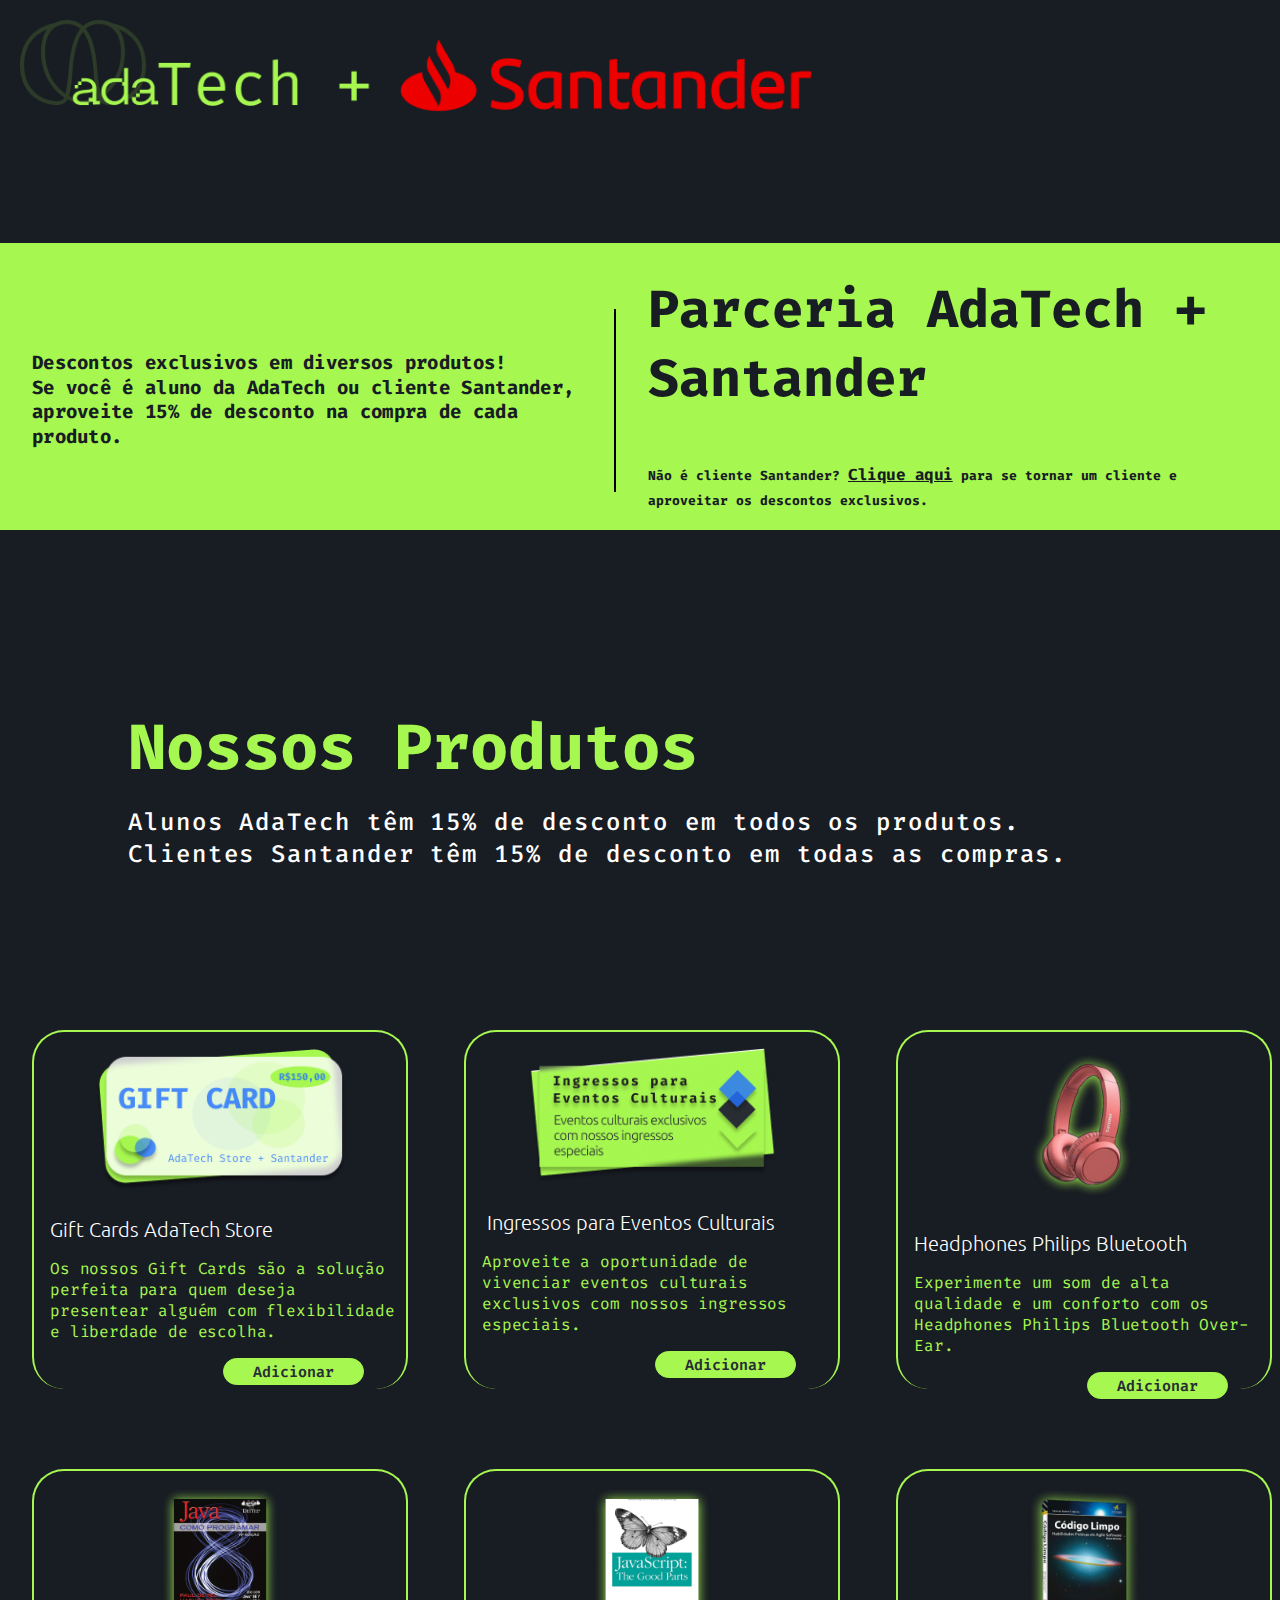
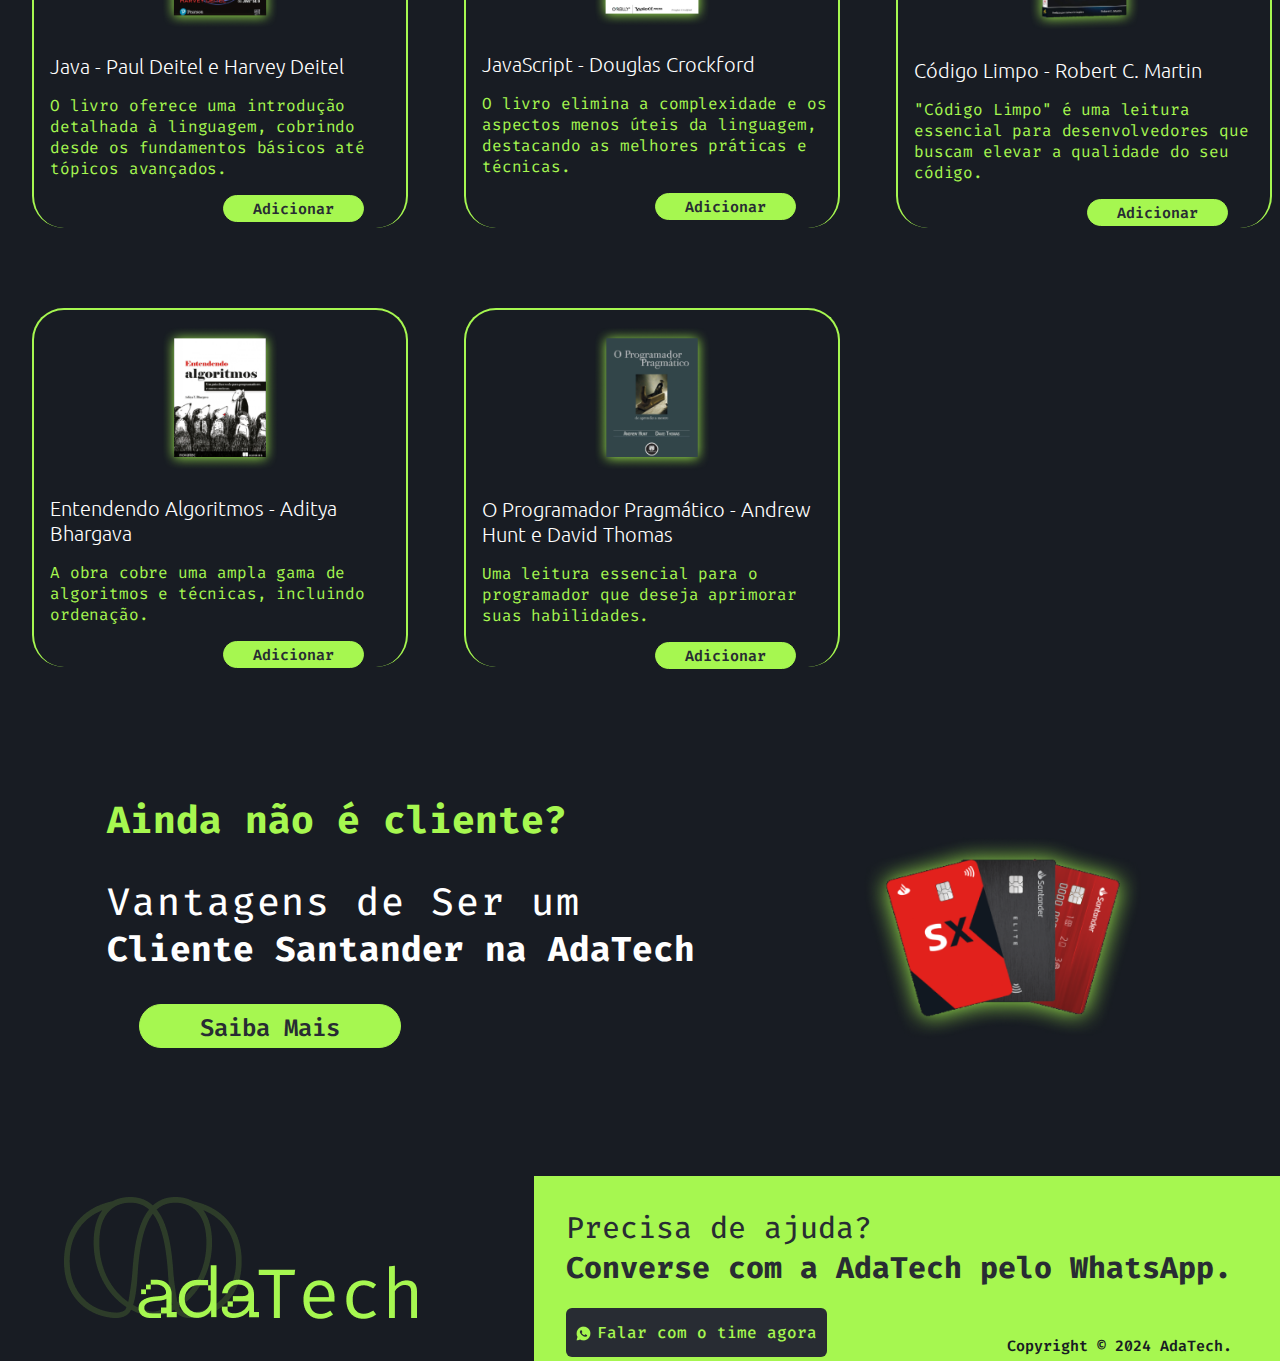
==== commit 07167dec: "Merge pull request #9 from odairmichaelbendotti/odair" ====
--- a/index.html
+++ b/index.html
@@ -14,7 +14,6 @@
         <div class="logo-capa">
             <img src="public/images/LogoAdaTech+Santander.png" alt="Logo AdaTech" class="logo">
         </div>
-
         <section class="intro">
             <div class="banner">
                 <div class="banner-texto">
@@ -25,13 +24,11 @@
                     </div>
                     <div class="linha">
                         <img src="public/images/linha_banner.png" alt="Logo AdaTech" class="linha_preta">
-
                     </div>
                     <div class="parceria">
                         <div class="ada">
                             <h1>Parceria AdaTech + Santander</h1>
                         </div>
-
                         <div class="santander">
                             <span>
                                 Não é cliente Santander? <a href="adesao.html">Clique aqui</a> para se tornar um cliente
@@ -43,15 +40,12 @@
             </div>
         </section>
     </header>
-
     <main>
-
         <div class="nossos_produtos">
             <strong>Nossos Produtos</strong>
             <p>Alunos AdaTech têm 15% de desconto em todos os produtos.
                 Clientes Santander têm 15% de desconto em todas as compras.</p>
         </div>
-
         <section class="produtos">
             <article class="produto">
                 <img src="public/images/giftcard.png" alt="Gift Card" class="giftcard">
@@ -59,90 +53,109 @@
                 <p>Os nossos Gift Cards são a solução perfeita para quem deseja presentear alguém com flexibilidade
                     e liberdade de escolha.</p>
                 <div class="container">
-                    <a href="giftcard.html" class="botao-link">Clique aqui</a>
+                    <a href="giftcard.html" class="bnt-link">Adicionar</a>
                 </div>
             </article>
-
             <article class="produto">
                 <img src="public/images/ingresso.png" alt="Gift Card" class="giftcard">
                 <h2> Ingressos para Eventos Culturais</h2>
                 <p>Aproveite a oportunidade de vivenciar eventos culturais exclusivos com nossos ingressos especiais.
                 </p>
                 <div class="container">
-                    <a href="giftcard.html" class="botao-link">Clique aqui</a>
+                    <a href="ingresso.html" class="bnt-link">Adicionar</a>
                 </div>
             </article>
-
             <article class="produto">
                 <img src="public/images/headphone.png" alt="Gift Card" class="headphone">
                 <h2>Headphones Philips Bluetooth</h2>
                 <p>Experimente um som de alta qualidade e um conforto com os Headphones Philips Bluetooth
                     Over-Ear. </p>
                 <div class="container">
-                    <a href="giftcard.html" class="botao-link">Clique aqui</a>
+                    <a href="headphones.html" class="bnt-link">Adicionar</a>
                 </div>
             </article>
-
             <article class="produto">
                 <img src="public/images/java-como-programar.png" alt="Gift Card" class="livro">
                 <h2>Java - Paul Deitel e Harvey Deitel</h2>
                 <p>O livro oferece uma introdução detalhada à linguagem, cobrindo desde os fundamentos básicos até
                     tópicos avançados.</p>
                 <div class="container">
-                    <a href="giftcard.html" class="botao-link">Clique aqui</a>
+                    <a href="livros.html" class="bnt-link">Adicionar</a>
                 </div>
             </article>
-
             <article class="produto">
                 <img src="public/images/java-script.png" alt="Gift Card" class="livro">
                 <h2>JavaScript - Douglas Crockford </h2>
                 <p>O livro elimina a complexidade e os aspectos menos úteis da linguagem, destacando as melhores
                     práticas e técnicas.</p>
                 <div class="container">
-                    <a href="giftcard.html" class="botao-link">Clique aqui</a>
+                    <a href="giftcard.html" class="bnt-link">Adicionar</a>
                 </div>
             </article>
-
             <article class="produto">
                 <img src="public/images/codigo-limpo.png" alt="Gift Card" class="livro">
                 <h2>Código Limpo - Robert C. Martin</h2>
                 <p>"Código Limpo" é uma leitura essencial para desenvolvedores que buscam elevar a qualidade do seu
                     código.</p>
                 <div class="container">
-                    <a href="giftcard.html" class="botao-link">Clique aqui</a>
+                    <a href="giftcard.html" class="bnt-link">Adicionar</a>
                 </div>
             </article>
-
             <article class="produto">
                 <img src="public/images/entendendo-algoritimos.png" alt="Gift Card" class="livro">
                 <h2>Entendendo Algoritmos - Aditya Bhargava </h2>
                 <p>A obra cobre uma ampla gama de algoritmos e técnicas, incluindo ordenação.</p>
                 <div class="container">
-                    <a href="giftcard.html" class="botao-link">Clique aqui</a>
+                    <a href="giftcard.html" class="bnt-link">Adicionar</a>
                 </div>
             </article>
-
             <article class="produto">
                 <img src="public/images/o-programador-pragmatico.png" alt="Gift Card" class="livro">
                 <h2>O Programador Pragmático - Andrew Hunt e David Thomas </h2>
                 <p>Uma leitura essencial para o programador que deseja aprimorar suas habilidades.</p>
                 <div class="container">
-                    <a href="giftcard.html" class="botao-link">Clique aqui</a>
+                    <a href="giftcard.html" class="bnt-link">Adicionar</a>
                 </div>
             </article>
+        </section>
+        <section class="cliente">
+            <div class="vantagens">
+                <h2>Ainda não é cliente?</h2>
+                <p>Vantagens de Ser um</p>
+                <span>Cliente Santander na AdaTech</span>
+                <div class="saiba-mais">
+                    <a href="cliente.html" class="bnt-saiba">Saiba Mais</a>
+                </div>
+            </div>
+            <div class="cartao">
+                <img src="public/images/cartao.png" alt="Foto do Cartão Santander">
+            </div>
 
+            
         </section>
-
-
+        
     </main>
-
-
-    <!-- <footer>
-        <div class="logo-container">
-            <img src="public/images/LogoFooter.png" alt="Logo AdaTech" class="logo">
+    <footer>
+        <div class="container-footer">
+            <div class="logo">
+                <img src="public/images/LogoFooter.png" alt="Logo da AdaTech">
+            </div>
+            <div class="contato">
+                <aside>
+                    <p>Precisa de ajuda?</p>
+                    <strong>Converse com a AdaTech pelo WhatsApp.</strong>
+                </aside>
+                <div class="copyright">
+                    <div class="btn-contato">
+                        <i>
+                            <img src="public/images/whatsapp.png" alt="WhatsApp">
+                        </i>
+                        Falar com o time agora
+                    </div>
+                    <p>Copyright © 2024 AdaTech.</p>
+                </div>
+            </div>
         </div>
-        
-        <p>Copyright © 2024 AdaTech</p>
-    </footer> -->
+    </footer>
 </body>
 </html>